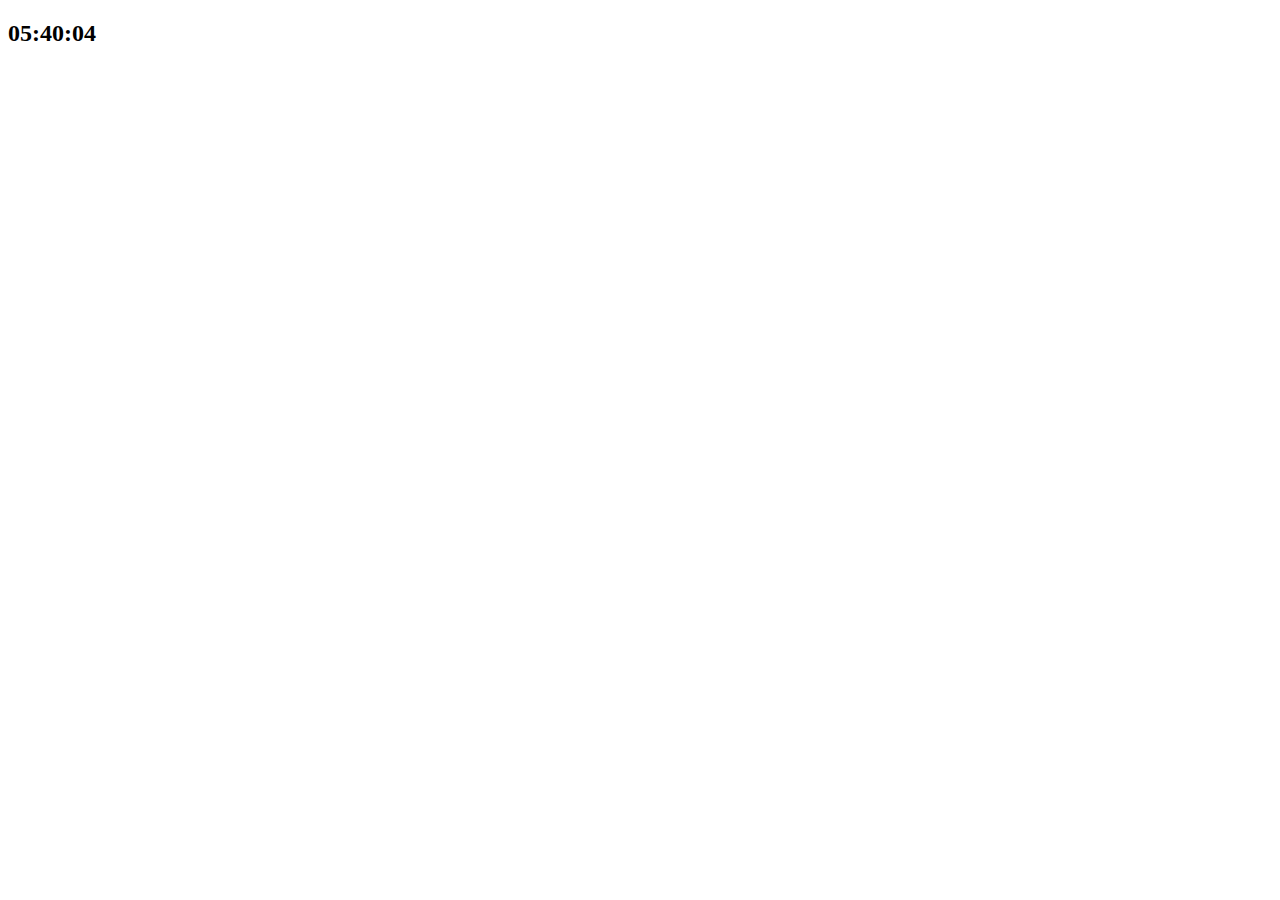
==== clone_coding/index.html @ f1ffee59 "make clock part" ====
<!DOCTYPE html>
<html lang="en">
  <head>
    <meta charset="UTF-8" />
    <meta http-equiv="X-UA-Compatible" content="IE=edge" />
    <meta name="viewport" content="width=device-width, initial-scale=1.0" />
    <link rel="stylesheet" href="/clone_coding/css/style.css" />
    <title>Momentum App</title>
  </head>
  <body>
    <form class="hidden" id="login-form"></form>
    <h2 id="clock"></h2>
    <h1 class="hidden" id="greeting"></h1>
    <script src="/clone_coding/js/greetings.js"></script>
    <script src="/clone_coding/js/clock.js"></script>
  </body>
</html>
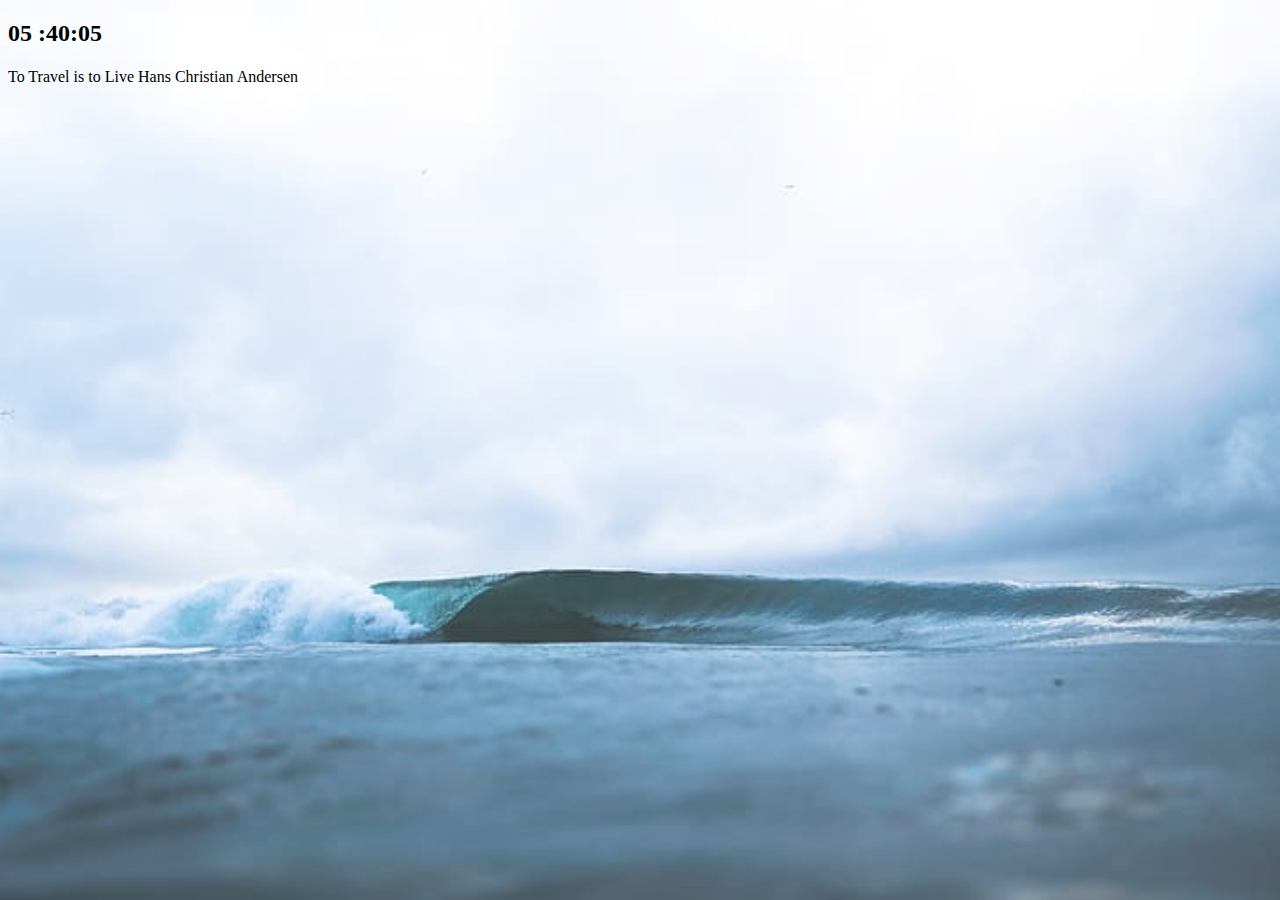
==== commit 0a839cd6: "add quotes and background" ====
--- a/clone_coding/index.html
+++ b/clone_coding/index.html
@@ -11,7 +11,13 @@
     <form class="hidden" id="login-form"></form>
     <h2 id="clock"></h2>
     <h1 class="hidden" id="greeting"></h1>
+    <div id="quote">
+      <span></span>
+      <span></span>
+    </div>
     <script src="/clone_coding/js/greetings.js"></script>
     <script src="/clone_coding/js/clock.js"></script>
+    <script src="/clone_coding/js/quotes.js"></script>
+    <script src="/clone_coding/js/background.js"></script>
   </body>
 </html>
--- a/clone_coding/css/style.css
+++ b/clone_coding/css/style.css
@@ -0,0 +1,11 @@
+img {
+  position: absolute;
+  width: 100%;
+  height: 100%;
+  z-index: -1;
+  top: 0;
+  left: 0;
+  bottom: 0;
+  right: 0;
+  opacity: 0.8;
+}
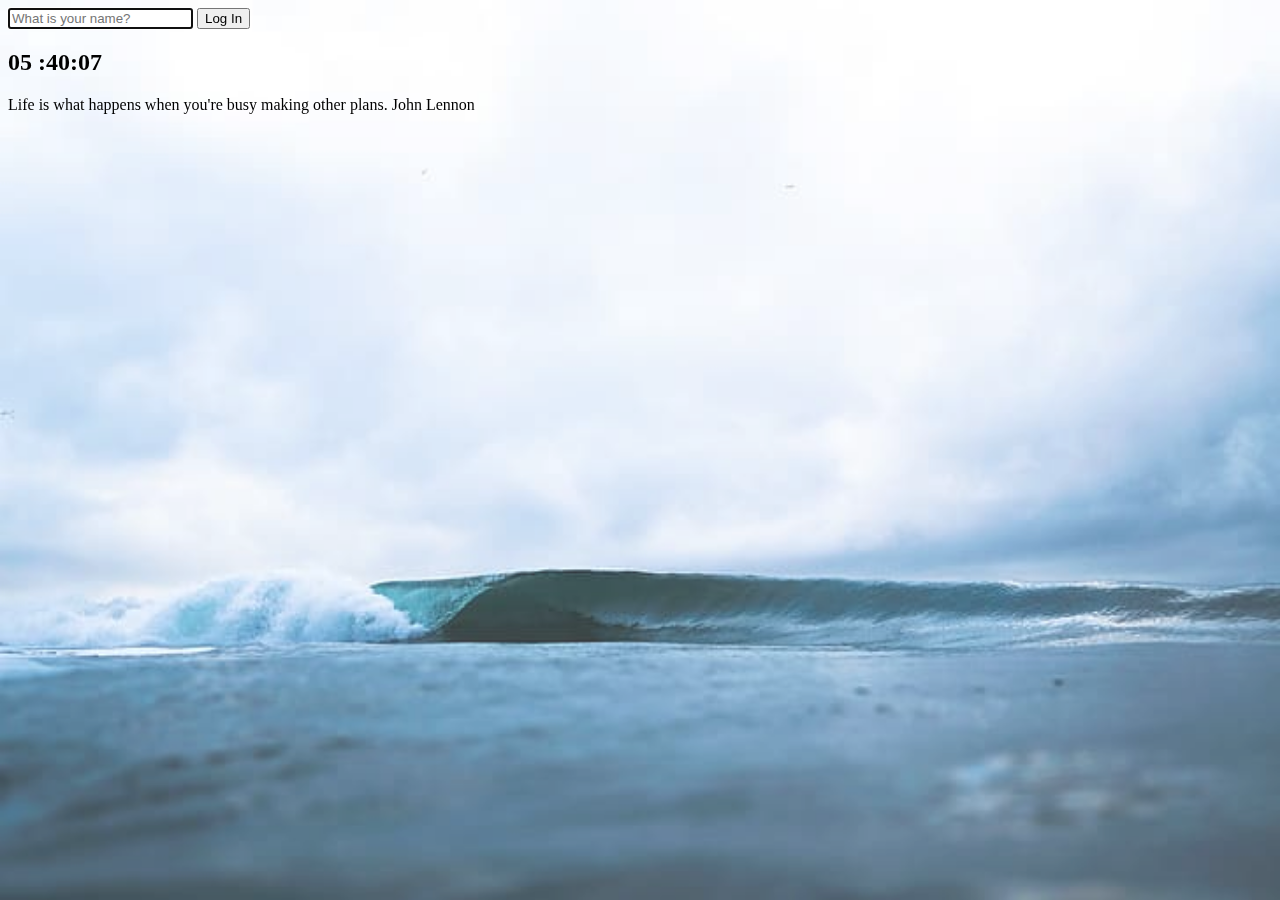
==== commit 2185ef04: "add greeting part" ====
--- a/clone_coding/index.html
+++ b/clone_coding/index.html
@@ -8,7 +8,17 @@
     <title>Momentum App</title>
   </head>
   <body>
-    <form class="hidden" id="login-form"></form>
+    <form id="login-form" class="hidden">
+      <input
+        id="loginInput"
+        required
+        maxlength="15"
+        type="text"
+        placeholder="What is your name?"
+      />
+      <button>Log In</button>
+    </form>
+    <h1 id="greeting" class="hidden"></h1>
     <h2 id="clock"></h2>
     <h1 class="hidden" id="greeting"></h1>
     <div id="quote">
--- a/clone_coding/css/style.css
+++ b/clone_coding/css/style.css
@@ -9,3 +9,7 @@
   right: 0;
   opacity: 0.8;
 }
+
+.hidden {
+  display: none;
+}
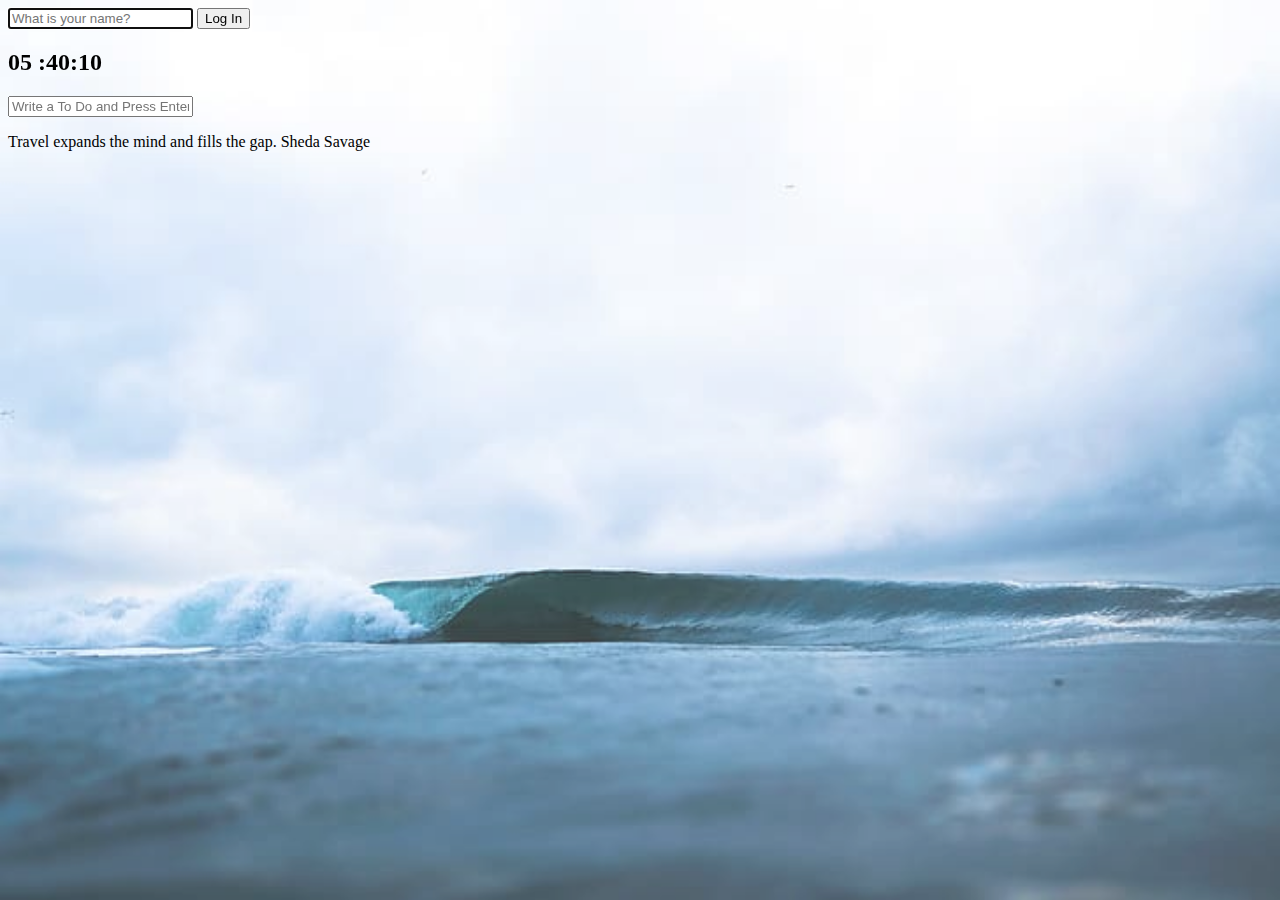
==== commit cfbd05fb: "todo" ====
--- a/clone_coding/index.html
+++ b/clone_coding/index.html
@@ -21,6 +21,10 @@
     <h1 id="greeting" class="hidden"></h1>
     <h2 id="clock"></h2>
     <h1 class="hidden" id="greeting"></h1>
+    <form id="todo-form">
+      <input type="text" placeholder="Write a To Do and Press Enter" required />
+    </form>
+    <ul id="todo-list"></ul>
     <div id="quote">
       <span></span>
       <span></span>
@@ -29,5 +33,6 @@
     <script src="/clone_coding/js/clock.js"></script>
     <script src="/clone_coding/js/quotes.js"></script>
     <script src="/clone_coding/js/background.js"></script>
+    <script src="/clone_coding/js/todo.js"></script>
   </body>
 </html>
